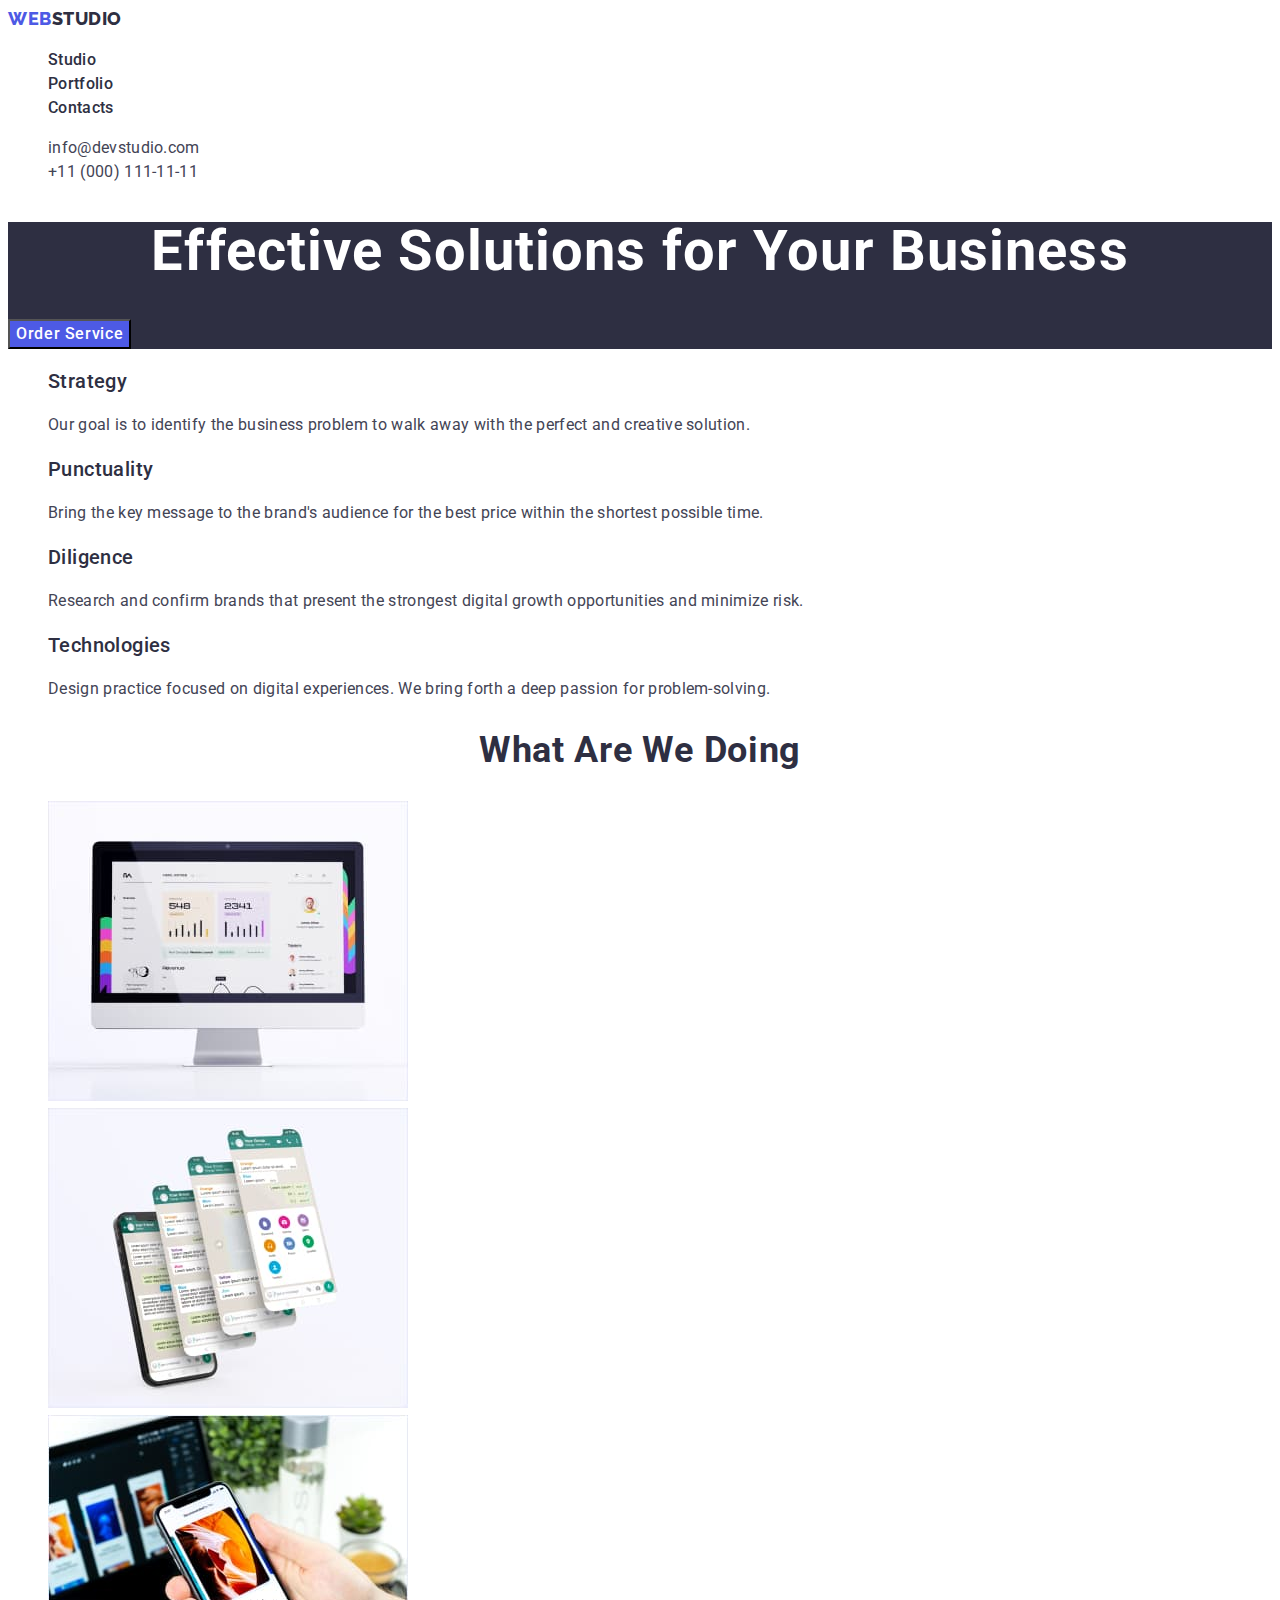
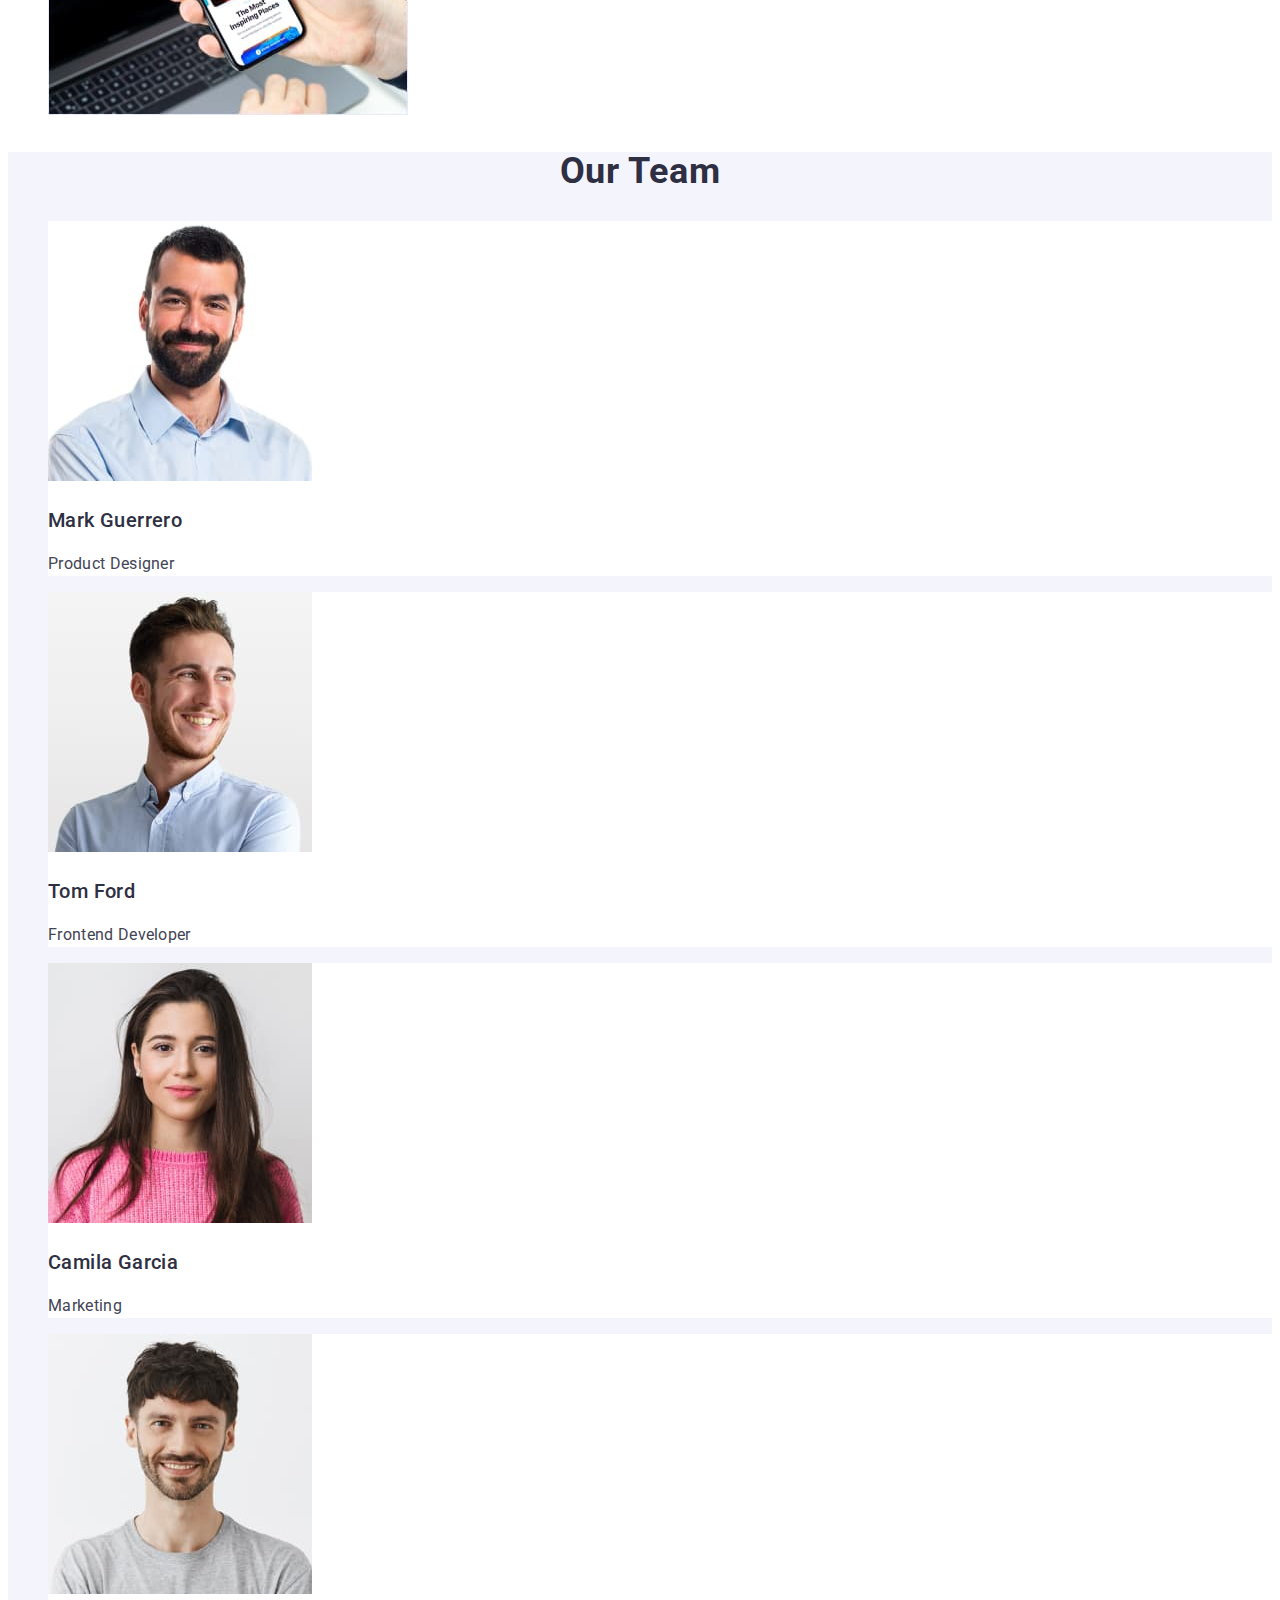
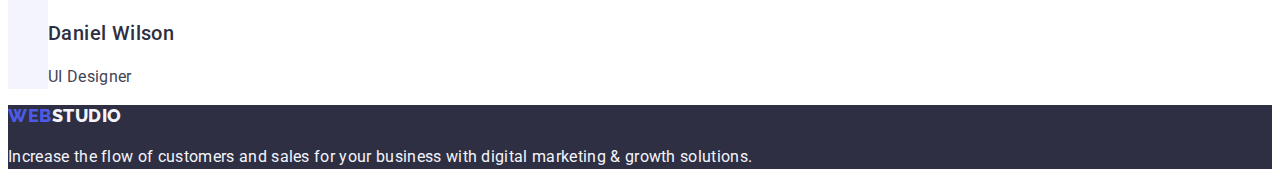
==== index.html @ 4e070243 "Initial commit" ====
<!DOCTYPE html>
<html lang="en">
  <head>
    <meta charset="UTF-8" />
    <meta http-equiv="X-UA-Compatible" content="IE=edge" />
    <meta name="viewport" content="width=device-width, initial-scale=1.0" />
    <title>WebStudio</title>
    <link rel="preconnect" href="https://fonts.googleapis.com" />
    <link rel="preconnect" href="https://fonts.gstatic.com" crossorigin />
    <link
      href="https://fonts.googleapis.com/css2?family=Raleway:wght@800&family=Roboto:wght@400;500;700&display=swap"
      rel="stylesheet"
    />
    <link rel="stylesheet" href="./css/styles.css" />
  </head>
  <body>
    <!--Шапка профілю з навігацією та лого-->

    <header class="page-header">
      <nav class="nav">
        <a class="logo link" href="./index.html"
          >Web<span class="upper-logo">Studio</span></a
        >
        <ul class="site-nav list">
          <li class="item">
            <a class="link" href="./index.html">Studio</a>
          </li>
          <li class="item">
            <a class="link" href="./portfolio.html">Portfolio</a>
          </li>
          <li class="item">
            <a class="link" href="">Contacts</a>
          </li>
        </ul>
      </nav>
      <address class="address">
        <ul class="list">
          <li>
            <a class="address link" href="mailto:info@devstudio.com"
              >info@devstudio.com</a
            >
          </li>
          <li>
            <a class="address link" href="tel:+110001111111"
              >+11 (000) 111-11-11</a
            >
          </li>
        </ul>
      </address>
    </header>

    <main>
      <!--Секція герой-->
      <section class="page-hero">
        <h1 class="hero-title">Effective Solutions for Your Business</h1>
        <button class="btn hero" type="button">Order Service</button>
      </section>

      <!--Секція відмінностей та переваг-->
      <section class="section">
        <h2 class="visually-hidden" hidden>Our features</h2>
        <ul class="features list">
          <li class="features item">
            <h3 class="features subtitle">Strategy</h3>
            <p class="features text">
              Our goal is to identify the business problem to walk away with the
              perfect and creative solution.
            </p>
          </li>

          <li class="features item">
            <h3 class="features subtitle">Punctuality</h3>
            <p class="features text">
              Bring the key message to the brand's audience for the best price
              within the shortest possible time.
            </p>
          </li>

          <li>
            <h3 class="features subtitle">Diligence</h3>
            <p class="features text">
              Research and confirm brands that present the strongest digital
              growth opportunities and minimize risk.
            </p>
          </li>

          <li class="features item">
            <h3 class="features subtitle">Technologies</h3>
            <p class="features text">
              Design practice focused on digital experiences. We bring forth a
              deep passion for problem-solving.
            </p>
          </li>
        </ul>
      </section>

      <!--Секція чим ми займаємося-->
      <section class="section">
        <h2 class="section-title">What are we doing</h2>
        <ul class="working list">
          <li class="working item">
            <img
              src="./images/section-working/what-are-we-doing-1.jpg"
              alt="monitor for computer with open web page"
              width="360"
              height="300"
            />
          </li>
          <li class="working item">
            <img
              src="./images/section-working/what-are-we-doing-2.jpg"
              alt="mobile phone with chat"
              width="360"
              height="300"
            />
          </li>
          <li class="working item">
            <img
              src="./images/section-working/what-are-we-doing-3.jpg"
              alt="man with laptop and phone with open websites"
              width="360"
              height="300"
            />
          </li>
        </ul>
      </section>

      <!--Секція Наша команда-->
      <section class="team section">
        <h2 class="section-title">Our Team</h2>
        <ul class="team list">
          <li class="team item">
            <img
              src="./images/section-team/team-1.jpg"
              alt="Mark Guerrero"
              width="264"
              height="260"
            />
            <h3 class="team subtitle">Mark Guerrero</h3>
            <p class="team text">Product Designer</p>
          </li>
          <li class="team item">
            <img
              src="./images/section-team/team-2.jpg"
              alt="Tom Ford"
              width="264"
              height="260"
            />
            <h3 class="team subtitle">Tom Ford</h3>
            <p class="team text">Frontend Developer</p>
          </li>
          <li class="team item">
            <img
              src="./images/section-team/team-3.jpg"
              alt="Camila Garcia"
              width="264"
              height="260"
            />
            <h3 class="team subtitle">Camila Garcia</h3>
            <p class="team text">Marketing</p>
          </li>
          <li class="team item">
            <img
              src="./images/section-team/team-4.jpg"
              alt="Daniel Wilson"
              width="264"
              height="260"
            />
            <h3 class="team subtitle">Daniel Wilson</h3>
            <p class="team text">UI Designer</p>
          </li>
        </ul>
      </section>
    </main>

    <!--Підвал-->
    <footer class="page-footer">
      <a class="logo link" href="./index.html"
        >Web<span class="lower-logo">Studio</span></a
      >
      <p class="footer text">
        Increase the flow of customers and sales for your business with digital
        marketing & growth solutions.
      </p>
    </footer>
  </body>
</html>
---- css/styles.css ----
:root {
  --color-navy: #2e2f42;
  --color-slate: #434455;
  --color-text-footer: #f4f4fd;
  --color-text-white: #ffffff;
  --acent-color: #4d5ae5;
  --acent-color-active: #404bbf;

  --background-color-white: #ffffff;
  --background-color-dark: #2e2f42;
  --background-color-gris: #f4f4fd;
  --background-color-light: #8e8f99;
}
/**
  |============================
  | :root {
  --color-light-slate: rgba(142, 143, 153, 1);
  --color-cornflower: rgba(231, 233, 252, 1);
  --color-navy-blue-modal: rgba(46, 47, 66, 0.4);
  --color-grey: rgba(46, 47, 66, 0.7);
  --color-dairy: rgba(252, 252, 252, 1);
}
  |============================
*/

/**
  |============================
  | Глобальні стилі
  |============================
*/
body {
  font-size: 16px;
  font-family: "Roboto", sans-serif;
  line-height: 1.5;
  letter-spacing: 0.02em;
  color: var(--color-slate);

  background-color: var(--background-color-white);
}

.link {
  text-decoration: none;
}

.list {
  list-style: none;
}

/**
  |============================
  | Скриті заголовки
  |============================
*/
.visually-hidden {
  position: absolute;
  width: 1px;
  height: 1px;
  margin: -1px;
  border: 0;
  padding: 0;

  white-space: nowrap;
  clip-path: inset(100%);
  clip: rect(0 0 0 0);
  overflow: hidden;
}

/**
  |============================
  | Логотип
  |============================
*/
.logo {
  font-family: "Raleway", sans-serif;
  font-weight: 800;
  font-size: 18px;
  line-height: 1.17;
  letter-spacing: 0.03em;
  text-transform: uppercase;
  color: var(--acent-color);
}
.logo .upper-logo {
  color: var(--color-navy);
}
.page-footer .lower-logo {
  color: var(--color-text-footer);
}

.logo:hover,
.logo:focus {
  color: var(--acent-color-active);
}

/**
  |============================
  | Навігація
  |============================
*/
.site-nav .link {
  font-weight: 500;
  color: var(--color-navy);
}
.site-nav .link:hover,
.site-nav .link:focus,
.site-nav .link:active {
  color: var(--acent-color-active);
}
/*
.site-nav .link.current {
  color: var(--acent-color);
} */
.address {
  font-weight: inherit;
  font-style: normal;
  color: inherit;
}
.address .link:hover,
.address .link:focus,
.address .link:active {
  color: var(--acent-color-active);
}

/**
  |============================
  | Заголовки 
  |============================
*/
.section-title {
  font-size: 36px;
  line-height: 1.11;
  letter-spacing: 0.02em;
  text-align: center;
  text-transform: capitalize;
  color: var(--color-navy);
}
.subtitle {
  font-weight: 500;
  font-size: 20px;
  line-height: 1.2;
  letter-spacing: 0.02em;
  color: var(--color-navy);
}

/**
  |============================
  | Кнопка
  |============================
*/

.btn {
  font-size: inherit;
  line-height: inherit;
  font-family: inherit;
  font-weight: 500;
  letter-spacing: 0.04em;
  color: var(--color-text-white);
  background-color: var(--acent-color);
  cursor: pointer;
}

.btn:hover,
.btn:focus {
  background-color: var(--acent-color-active);
}

/**
  |============================
  | Герой
  |============================
*/
.page-hero {
  background-color: var(--background-color-dark);
}
.hero-title {
  font-size: 56px;
  line-height: 1.07;
  letter-spacing: 0.02em;
  text-align: center;
  color: var(--color-text-white);
}

/**
  |============================
  | Секція команди
  |============================
*/
.team.section {
  background-color: var(--background-color-gris);
}
.team.item {
  background-color: var(--background-color-white);
}

/**
  |============================
  | Галерея
  |============================
*/

.gallery .text {
  letter-spacing: 0.02em;
  color: var(--color-slate);
}

/**
    |============================
    | Кнопки галереї робіт
    |============================
  */
.btn.gallery {
  color: var(--acent-color);
  background-color: var(--background-color-gris);
}

.btn.gallery:hover,
.btn.gallery:focus {
  color: var(--color-text-white);
  background-color: var(--acent-color-active);
}
/**
  |============================
  | Підвал
  |============================
*/

.page-footer {
  background-color: var(--background-color-dark);
}
.footer.text {
  color: var(--color-text-footer);
}

/*
.text-style-small-text {
  font-size: 12px;
  font-family: "Roboto";
  font-weight: 400;
  font-style: normal;
  line-height: 14px;
  letter-spacing: 0.04em;
  text-decoration: none;
  text-transform: none;
}
.text-style-link-text {
  font-size: 12px;
  font-family: "Roboto";
  font-weight: 400;
  font-style: normal;
  line-height: 16px;
  letter-spacing: 0.04em;
  text-decoration: underline;
  text-transform: none;
}
*/
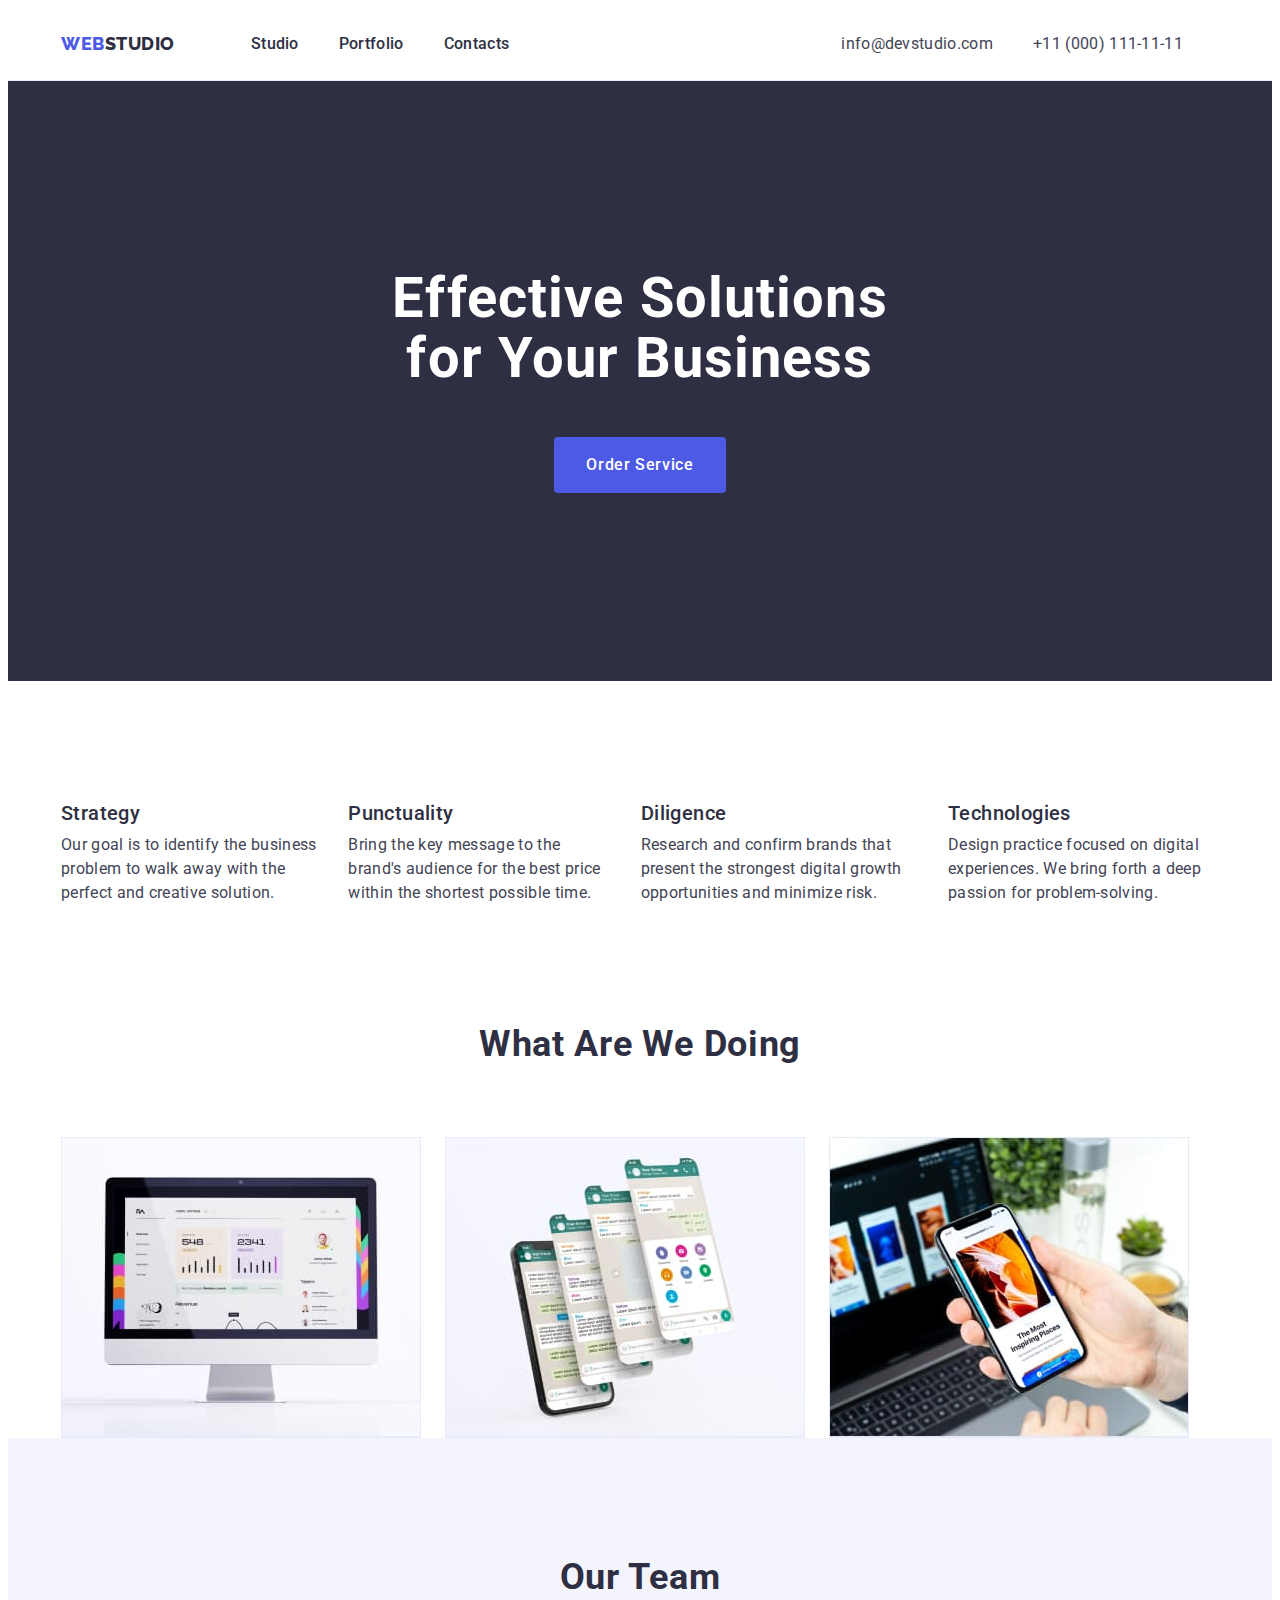
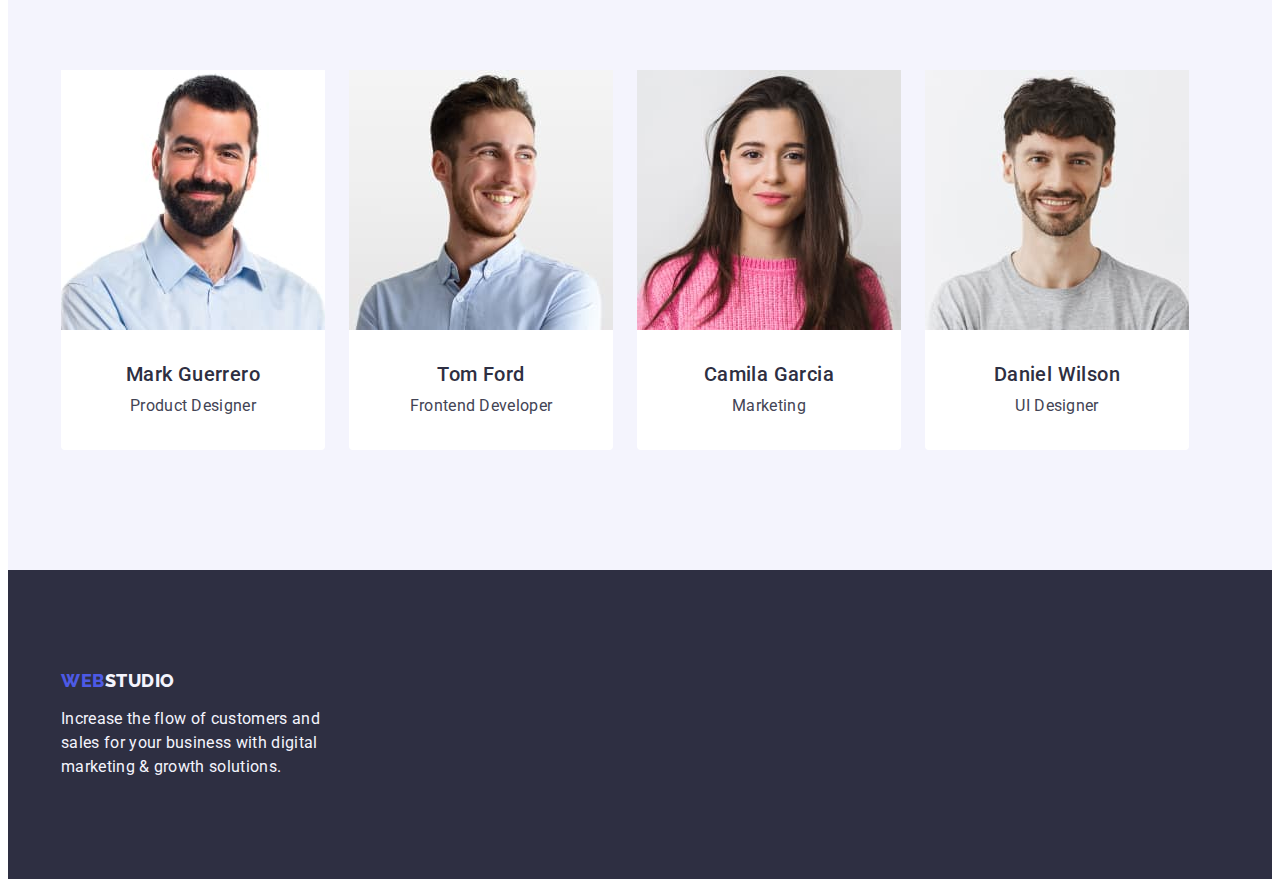
==== commit db02a904: "final index.html" ====
--- a/index.html
+++ b/index.html
@@ -11,177 +11,200 @@
       href="https://fonts.googleapis.com/css2?family=Raleway:wght@800&family=Roboto:wght@400;500;700&display=swap"
       rel="stylesheet"
     />
+    <link
+      rel="stylesheet"
+      href="https://cdnjs.cloudflare.com/ajax/libs/modern-normalize/1.1.0/modern-normalize.min.css"
+      integrity="sha512-wpPYUAdjBVSE4KJnH1VR1HeZfpl1ub8YT/NKx4PuQ5NmX2tKuGu6U/JRp5y+Y8XG2tV+wKQpNHVUX03MfMFn9Q=="
+      crossorigin="anonymous"
+      referrerpolicy="no-referrer"
+    />
     <link rel="stylesheet" href="./css/styles.css" />
   </head>
   <body>
     <!--Шапка профілю з навігацією та лого-->
-
-    <header class="page-header">
-      <nav class="nav">
-        <a class="logo link" href="./index.html"
-          >Web<span class="upper-logo">Studio</span></a
-        >
-        <ul class="site-nav list">
-          <li class="item">
-            <a class="link" href="./index.html">Studio</a>
-          </li>
-          <li class="item">
-            <a class="link" href="./portfolio.html">Portfolio</a>
-          </li>
-          <li class="item">
-            <a class="link" href="">Contacts</a>
-          </li>
-        </ul>
-      </nav>
-      <address class="address">
-        <ul class="list">
-          <li>
-            <a class="address link" href="mailto:info@devstudio.com"
-              >info@devstudio.com</a
-            >
-          </li>
-          <li>
-            <a class="address link" href="tel:+110001111111"
-              >+11 (000) 111-11-11</a
-            >
-          </li>
-        </ul>
-      </address>
+    <header class="header">
+      <div class="header-container container">
+        <nav class="nav">
+          <a class="logo link" href="./index.html"
+            >Web<span class="upper-logo">Studio</span></a
+          >
+          <ul class="site-nav list">
+            <li class="item">
+              <a class="link" href="./index.html">Studio</a>
+            </li>
+            <li class="item">
+              <a class="link" href="./portfolio.html">Portfolio</a>
+            </li>
+            <li class="item">
+              <a class="link" href="">Contacts</a>
+            </li>
+          </ul>
+        </nav>
+        <address class="address">
+          <ul class="list">
+            <li>
+              <a class="address link" href="mailto:info@devstudio.com"
+                >info@devstudio.com</a
+              >
+            </li>
+            <li>
+              <a class="address link" href="tel:+110001111111"
+                >+11 (000) 111-11-11</a
+              >
+            </li>
+          </ul>
+        </address>
+      </div>
     </header>
 
     <main>
       <!--Секція герой-->
       <section class="page-hero">
-        <h1 class="hero-title">Effective Solutions for Your Business</h1>
-        <button class="btn hero" type="button">Order Service</button>
+        <div class="container">
+          <h1 class="hero-title">Effective Solutions for Your Business</h1>
+          <button class="btn hero" type="button">Order Service</button>
+        </div>
       </section>
 
       <!--Секція відмінностей та переваг-->
-      <section class="section">
-        <h2 class="visually-hidden" hidden>Our features</h2>
-        <ul class="features list">
-          <li class="features item">
-            <h3 class="features subtitle">Strategy</h3>
-            <p class="features text">
-              Our goal is to identify the business problem to walk away with the
-              perfect and creative solution.
-            </p>
-          </li>
-
-          <li class="features item">
-            <h3 class="features subtitle">Punctuality</h3>
-            <p class="features text">
-              Bring the key message to the brand's audience for the best price
-              within the shortest possible time.
-            </p>
-          </li>
-
-          <li>
-            <h3 class="features subtitle">Diligence</h3>
-            <p class="features text">
-              Research and confirm brands that present the strongest digital
-              growth opportunities and minimize risk.
-            </p>
-          </li>
-
-          <li class="features item">
-            <h3 class="features subtitle">Technologies</h3>
-            <p class="features text">
-              Design practice focused on digital experiences. We bring forth a
-              deep passion for problem-solving.
-            </p>
-          </li>
-        </ul>
-      </section>
-
-      <!--Секція чим ми займаємося-->
-      <section class="section">
-        <h2 class="section-title">What are we doing</h2>
-        <ul class="working list">
-          <li class="working item">
-            <img
-              src="./images/section-working/what-are-we-doing-1.jpg"
-              alt="monitor for computer with open web page"
-              width="360"
-              height="300"
-            />
-          </li>
-          <li class="working item">
-            <img
-              src="./images/section-working/what-are-we-doing-2.jpg"
-              alt="mobile phone with chat"
-              width="360"
-              height="300"
-            />
-          </li>
-          <li class="working item">
-            <img
-              src="./images/section-working/what-are-we-doing-3.jpg"
-              alt="man with laptop and phone with open websites"
-              width="360"
-              height="300"
-            />
-          </li>
-        </ul>
+      <section class="features section">
+        <div class="features-container container">
+          <h2 class="visually-hidden" hidden>Our features</h2>
+          <ul class="features list">
+            <li class="features item">
+              <h3 class="features subtitle">Strategy</h3>
+              <p class="features text">
+                Our goal is to identify the business problem to walk away with
+                the perfect and creative solution.
+              </p>
+            </li>
+            <li class="features item">
+              <h3 class="features subtitle">Punctuality</h3>
+              <p class="features text">
+                Bring the key message to the brand's audience for the best price
+                within the shortest possible time.
+              </p>
+            </li>
+            <li>
+              <h3 class="features subtitle">Diligence</h3>
+              <p class="features text">
+                Research and confirm brands that present the strongest digital
+                growth opportunities and minimize risk.
+              </p>
+            </li>
+            <li class="features item">
+              <h3 class="features subtitle">Technologies</h3>
+              <p class="features text">
+                Design practice focused on digital experiences. We bring forth a
+                deep passion for problem-solving.
+              </p>
+            </li>
+          </ul>
+        </div>
+      </section>
+
+      <!--Секція послуг-->
+      <section class="working section">
+        <div class="working-container container">
+          <h2 class="section-title">What are we doing</h2>
+          <ul class="working list card-set">
+            <li class="working item card-sed-item">
+              <img
+                src="./images/section-working/what-are-we-doing-1.jpg"
+                alt="monitor for computer with open web page"
+                width="360"
+                height="300"
+              />
+            </li>
+            <li class="working item card-sed-item">
+              <img
+                src="./images/section-working/what-are-we-doing-2.jpg"
+                alt="mobile phone with chat"
+                width="360"
+                height="300"
+              />
+            </li>
+            <li class="working item card-sed-item">
+              <img
+                src="./images/section-working/what-are-we-doing-3.jpg"
+                alt="man with laptop and phone with open websites"
+                width="360"
+                height="300"
+              />
+            </li>
+          </ul>
+        </div>
       </section>
 
       <!--Секція Наша команда-->
       <section class="team section">
-        <h2 class="section-title">Our Team</h2>
-        <ul class="team list">
-          <li class="team item">
-            <img
-              src="./images/section-team/team-1.jpg"
-              alt="Mark Guerrero"
-              width="264"
-              height="260"
-            />
-            <h3 class="team subtitle">Mark Guerrero</h3>
-            <p class="team text">Product Designer</p>
-          </li>
-          <li class="team item">
-            <img
-              src="./images/section-team/team-2.jpg"
-              alt="Tom Ford"
-              width="264"
-              height="260"
-            />
-            <h3 class="team subtitle">Tom Ford</h3>
-            <p class="team text">Frontend Developer</p>
-          </li>
-          <li class="team item">
-            <img
-              src="./images/section-team/team-3.jpg"
-              alt="Camila Garcia"
-              width="264"
-              height="260"
-            />
-            <h3 class="team subtitle">Camila Garcia</h3>
-            <p class="team text">Marketing</p>
-          </li>
-          <li class="team item">
-            <img
-              src="./images/section-team/team-4.jpg"
-              alt="Daniel Wilson"
-              width="264"
-              height="260"
-            />
-            <h3 class="team subtitle">Daniel Wilson</h3>
-            <p class="team text">UI Designer</p>
-          </li>
-        </ul>
+        <div class="container">
+          <h2 class="section-title">Our Team</h2>
+          <ul class="team list card-set">
+            <li class="team item card-sed-item">
+              <img
+                src="./images/section-team/team-1.jpg"
+                alt="Mark Guerrero"
+                width="264"
+                height="260"
+              />
+              <div class="subtitle-text">
+                <h3 class="team subtitle">Mark Guerrero</h3>
+                <p class="team text">Product Designer</p>
+              </div>
+            </li>
+            <li class="team item card-sed-item">
+              <img
+                src="./images/section-team/team-2.jpg"
+                alt="Tom Ford"
+                width="264"
+                height="260"
+              />
+              <div class="subtitle-text">
+                <h3 class="team subtitle">Tom Ford</h3>
+                <p class="team text">Frontend Developer</p>
+              </div>
+            </li>
+            <li class="team item card-sed-item">
+              <img
+                src="./images/section-team/team-3.jpg"
+                alt="Camila Garcia"
+                width="264"
+                height="260"
+              />
+              <div class="subtitle-text">
+                <h3 class="team subtitle">Camila Garcia</h3>
+                <p class="team text">Marketing</p>
+              </div>
+            </li>
+            <li class="team item card-sed-item">
+              <img
+                src="./images/section-team/team-4.jpg"
+                alt="Daniel Wilson"
+                width="264"
+                height="260"
+              />
+              <div class="subtitle-text">
+                <h3 class="team subtitle">Daniel Wilson</h3>
+                <p class="team text">UI Designer</p>
+              </div>
+            </li>
+          </ul>
+        </div>
       </section>
     </main>
 
     <!--Підвал-->
     <footer class="page-footer">
-      <a class="logo link" href="./index.html"
-        >Web<span class="lower-logo">Studio</span></a
-      >
-      <p class="footer text">
-        Increase the flow of customers and sales for your business with digital
-        marketing & growth solutions.
-      </p>
+      <div class="container">
+        <a class="logo link" href="./index.html"
+          >Web<span class="lower-logo">Studio</span></a
+        >
+        <p class="footer text">
+          Increase the flow of customers and sales for your business with
+          digital marketing & growth solutions.
+        </p>
+      </div>
     </footer>
   </body>
 </html>
--- a/css/styles.css
+++ b/css/styles.css
@@ -10,6 +10,10 @@
   --background-color-dark: #2e2f42;
   --background-color-gris: #f4f4fd;
   --background-color-light: #8e8f99;
+  --color-cornflower: #e7e9fc;
+
+  --indent: 24px;
+  --items: 3;
 }
 /**
   |============================
@@ -24,10 +28,11 @@
 */
 
 /**
-  |============================
-  | Глобальні стилі
-  |============================
-*/
+  |=======================================
+  | Глобальні стилі  нормалізація та reset
+  |=======================================
+*/
+
 body {
   font-size: 16px;
   font-family: "Roboto", sans-serif;
@@ -38,12 +43,44 @@
   background-color: var(--background-color-white);
 }
 
+h1,
+h2,
+h3,
+h4,
+h5,
+h6,
+p {
+  margin: 0;
+}
+
+img {
+  display: block;
+  max-width: 100%;
+  height: auto;
+}
+
 .link {
   text-decoration: none;
 }
 
 .list {
   list-style: none;
+  padding: 0;
+  margin: 0;
+}
+
+/**
+  |============================
+  | Контейнер
+  |============================
+*/
+
+.container {
+  max-width: 1158px;
+  padding: 0 15px;
+  margin: 0 auto;
+
+  /*outline: 2px solid red;*/
 }
 
 /**
@@ -63,6 +100,41 @@
   clip-path: inset(100%);
   clip: rect(0 0 0 0);
   overflow: hidden;
+}
+
+/**
+  |============================
+  | Хедер
+  |============================
+*/
+.header {
+  border-bottom: 1px solid var(--color-cornflower);
+}
+.header-container {
+  display: flex;
+  align-items: center;
+}
+.address {
+  font-weight: inherit;
+  font-style: normal;
+  color: inherit;
+}
+
+.address .list {
+  display: flex;
+  gap: 40px;
+  align-items: center;
+}
+
+.address.link {
+  display: block;
+  padding-top: 24px;
+  padding-bottom: 24px;
+}
+.address .link:hover,
+.address .link:focus,
+.address .link:active {
+  color: var(--acent-color-active);
 }
 
 /**
@@ -79,6 +151,16 @@
   text-transform: uppercase;
   color: var(--acent-color);
 }
+.header .logo {
+  padding-top: 24px;
+  padding-bottom: 24px;
+  margin-right: 76px;
+}
+
+.page-footer .logo {
+  display: block;
+  margin-bottom: 16px;
+}
 .logo .upper-logo {
   color: var(--color-navy);
 }
@@ -96,7 +178,21 @@
   | Навігація
   |============================
 */
+.nav {
+  display: flex;
+}
+
+.site-nav.list {
+  display: flex;
+  gap: 40px;
+  align-items: center;
+  margin-right: 332px;
+}
+
 .site-nav .link {
+  padding-top: 24px;
+  padding-bottom: 24px;
+
   font-weight: 500;
   color: var(--color-navy);
 }
@@ -109,16 +205,6 @@
 .site-nav .link.current {
   color: var(--acent-color);
 } */
-.address {
-  font-weight: inherit;
-  font-style: normal;
-  color: inherit;
-}
-.address .link:hover,
-.address .link:focus,
-.address .link:active {
-  color: var(--acent-color-active);
-}
 
 /**
   |============================
@@ -126,6 +212,7 @@
   |============================
 */
 .section-title {
+  margin-bottom: 72px;
   font-size: 36px;
   line-height: 1.11;
   letter-spacing: 0.02em;
@@ -134,6 +221,8 @@
   color: var(--color-navy);
 }
 .subtitle {
+  margin-bottom: 8px;
+
   font-weight: 500;
   font-size: 20px;
   line-height: 1.2;
@@ -153,7 +242,9 @@
   font-family: inherit;
   font-weight: 500;
   letter-spacing: 0.04em;
+  text-align: center;
   color: var(--color-text-white);
+
   background-color: var(--acent-color);
   cursor: pointer;
 }
@@ -165,49 +256,130 @@
 
 /**
   |============================
+  | Сітки
+  |============================
+*/
+
+.card-set {
+  display: flex;
+  flex-wrap: wrap;
+  gap: var(--indent);
+}
+.card-sed-item {
+  flex-basis: calc((100% - var(--indent) * var(--items) - 1) / var(--items));
+}
+/**
+  |============================
   | Герой
   |============================
 */
 .page-hero {
+  padding: 188px 0px;
   background-color: var(--background-color-dark);
 }
 .hero-title {
+  width: 496px;
+  margin: 0px auto 48px;
+
   font-size: 56px;
   line-height: 1.07;
   letter-spacing: 0.02em;
   text-align: center;
   color: var(--color-text-white);
 }
-
+.btn.hero {
+  display: block;
+  min-width: 169px;
+  padding: 16px 32px;
+  border: 0;
+  border-radius: 4px;
+  margin: 0 auto;
+}
+
+/**
+  |============================
+  | Секція переваг
+  |============================
+*/
+.features.section {
+  padding-top: 120px;
+  padding-bottom: 120px;
+}
+.features-container {
+  display: flex;
+  align-items: center;
+}
+.features.list {
+  display: flex;
+  gap: 24px;
+}
+
+/**
+  |============================
+  | Секція послуг
+  |============================
+*/
+.working.item {
+  border-bottom: 1px solid var(--color-cornflower);
+}
 /**
   |============================
   | Секція команди
   |============================
 */
 .team.section {
+  padding-top: 120px;
+  padding-bottom: 120px;
+
   background-color: var(--background-color-gris);
 }
+.team.list {
+  --items: 4;
+}
 .team.item {
+  border-radius: 0px 0px 4px 4px;
   background-color: var(--background-color-white);
 }
 
-/**
-  |============================
-  | Галерея
-  |============================
+.subtitle-text {
+  padding-top: 32px;
+  padding-bottom: 32px;
+  text-align: center;
+}
+
+/**
+|==========================================
+|              Галерея
+|==========================================
 */
 
 .gallery .text {
   letter-spacing: 0.02em;
   color: var(--color-slate);
 }
-
-/**
-    |============================
-    | Кнопки галереї робіт
-    |============================
-  */
+.gallery .subtitle-text {
+  border-right: 1px solid var(--color-cornflower);
+  border-bottom: 1px solid var(--color-cornflower);
+  border-left: 1px solid var(--color-cornflower);
+  text-align: left;
+}
+
+/**
+|========================================
+|          Кнопки галереї робіт
+|========================================
+*/
+.category.list {
+  padding-top: 96px;
+  padding-bottom: 72px;
+  --items: 5;
+  justify-content: center;
+  align-items: center;
+}
 .btn.gallery {
+  padding: 12px 24px;
+  border: 1px solid var(--color-cornflower);
+  border-radius: 4px;
   color: var(--acent-color);
   background-color: var(--background-color-gris);
 }
@@ -218,15 +390,19 @@
   background-color: var(--acent-color-active);
 }
 /**
-  |============================
-  | Підвал
-  |============================
+|========================================
+|                 Підвал
+|========================================
 */
 
 .page-footer {
+  padding-top: 100px;
+  padding-bottom: 100px;
+
   background-color: var(--background-color-dark);
 }
 .footer.text {
+  width: 264px;
   color: var(--color-text-footer);
 }
 
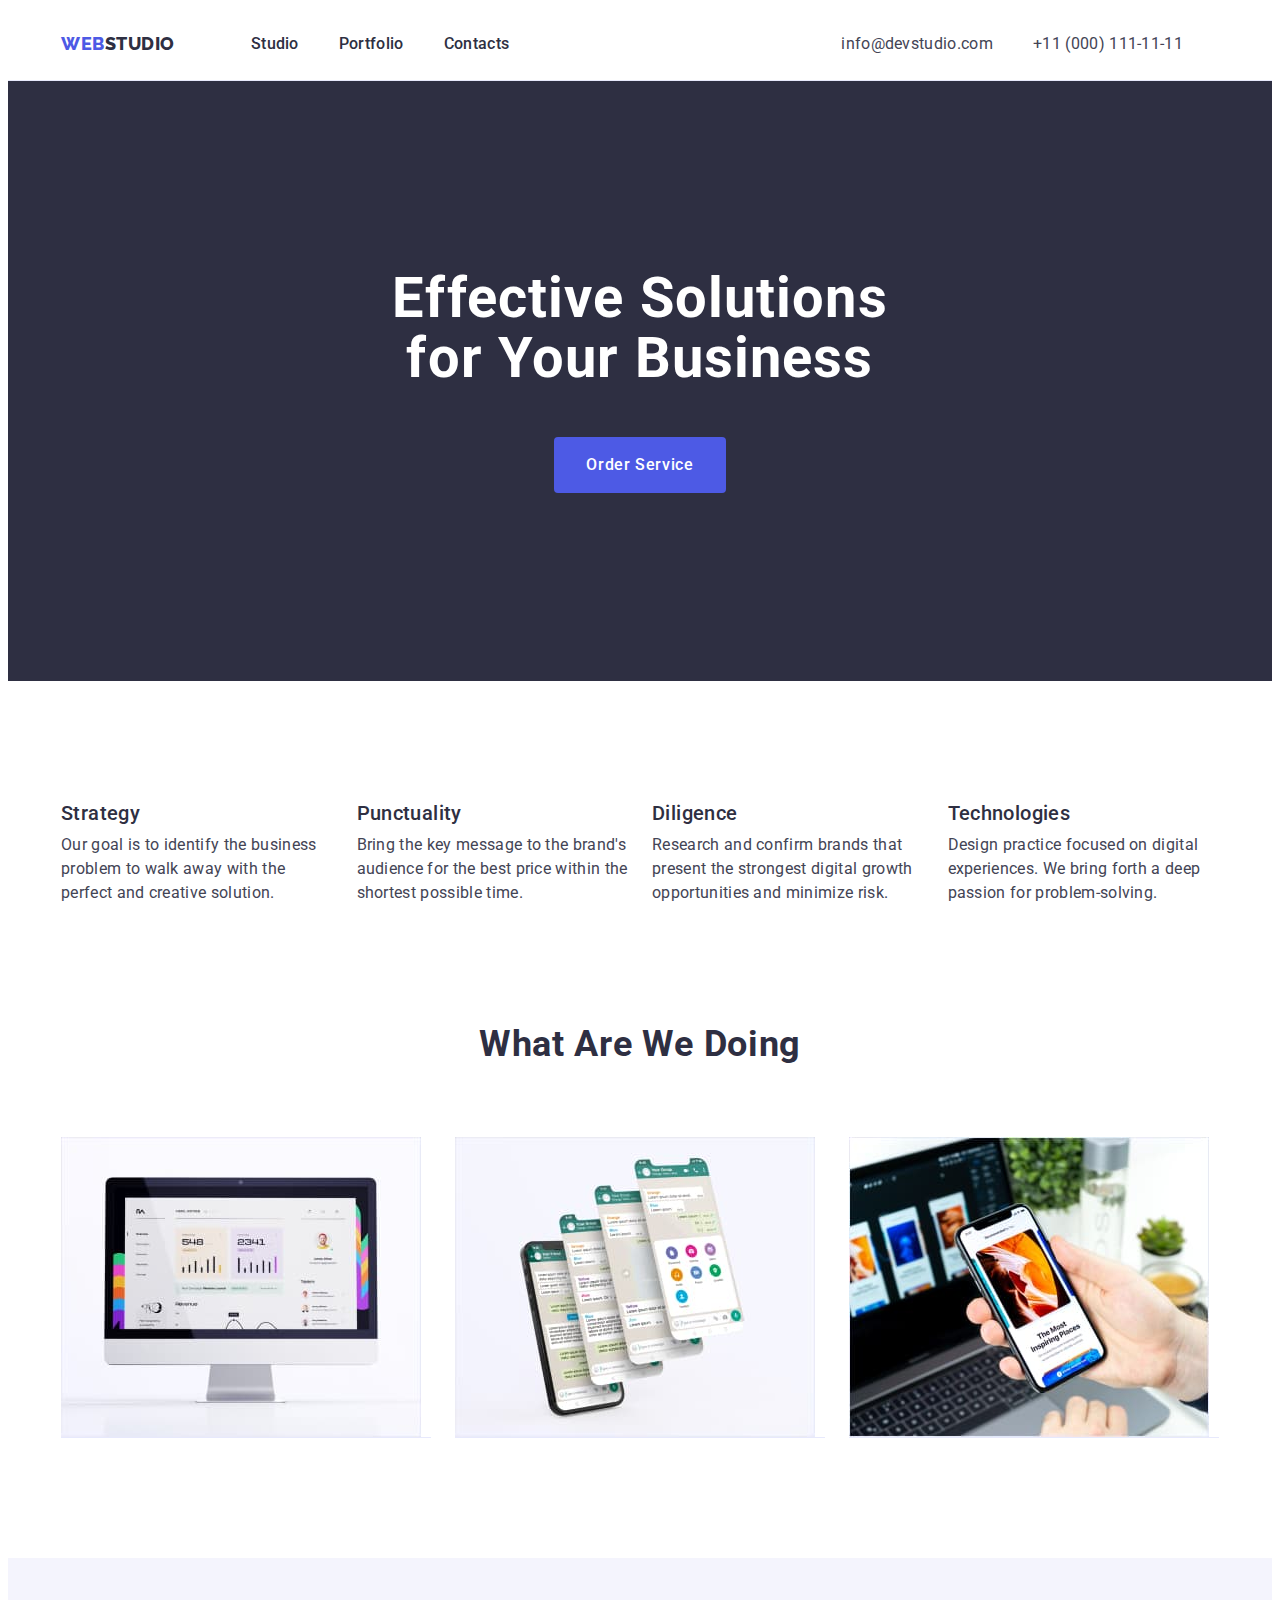
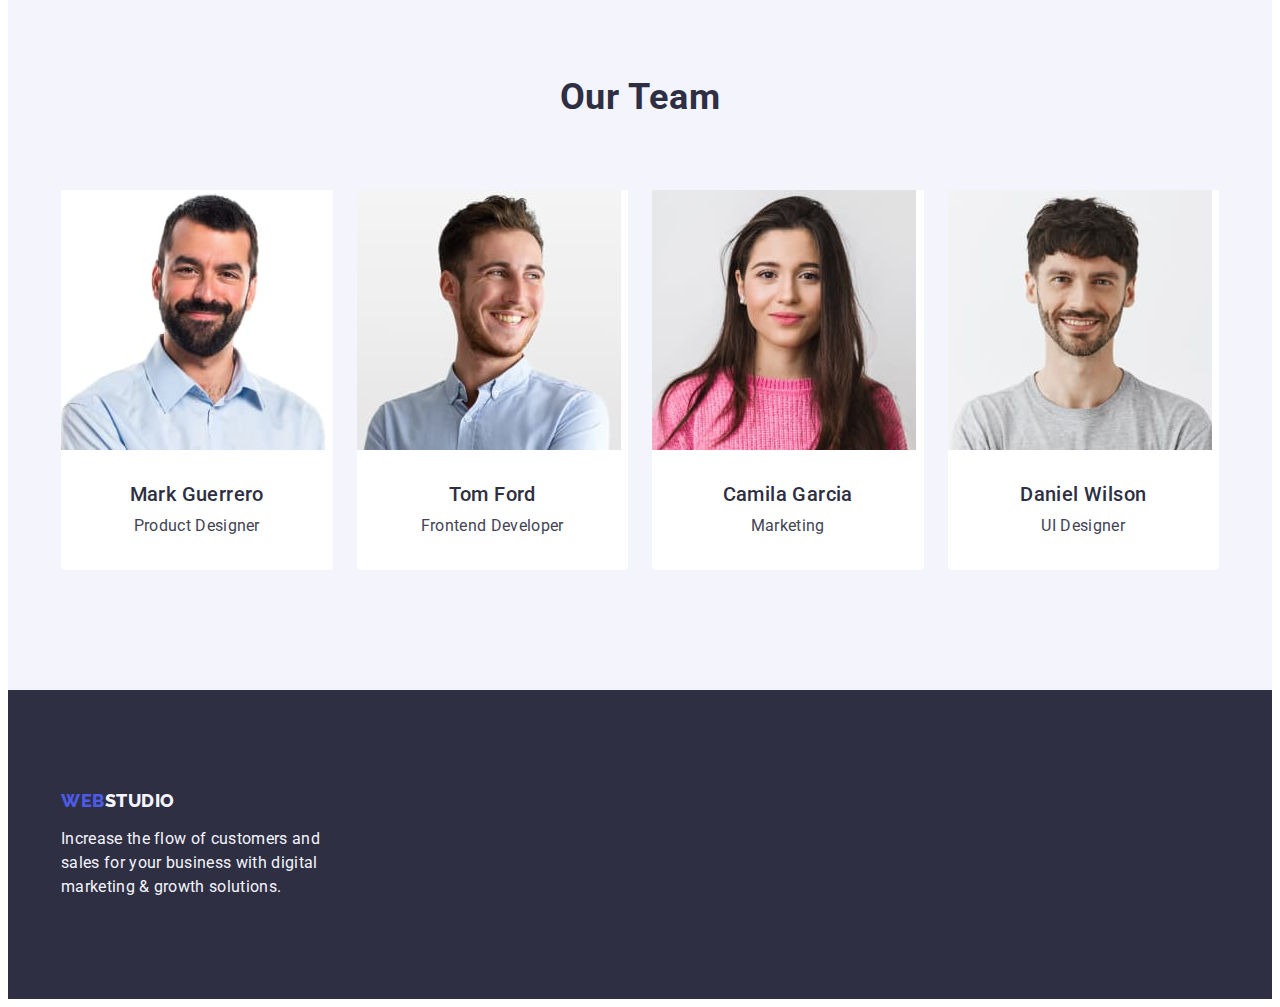
==== commit ee6908a2: "change index.html" ====
--- a/index.html
+++ b/index.html
@@ -70,29 +70,29 @@
       <section class="features section">
         <div class="features-container container">
           <h2 class="visually-hidden" hidden>Our features</h2>
-          <ul class="features list">
-            <li class="features item">
+          <ul class="features list card-set">
+            <li class="features item card-sed-item">
               <h3 class="features subtitle">Strategy</h3>
               <p class="features text">
                 Our goal is to identify the business problem to walk away with
                 the perfect and creative solution.
               </p>
             </li>
-            <li class="features item">
+            <li class="features item card-sed-item">
               <h3 class="features subtitle">Punctuality</h3>
               <p class="features text">
                 Bring the key message to the brand's audience for the best price
                 within the shortest possible time.
               </p>
             </li>
-            <li>
+            <li class="features item card-sed-item">
               <h3 class="features subtitle">Diligence</h3>
               <p class="features text">
                 Research and confirm brands that present the strongest digital
                 growth opportunities and minimize risk.
               </p>
             </li>
-            <li class="features item">
+            <li class="features item card-sed-item">
               <h3 class="features subtitle">Technologies</h3>
               <p class="features text">
                 Design practice focused on digital experiences. We bring forth a
--- a/css/styles.css
+++ b/css/styles.css
@@ -28,9 +28,9 @@
 */
 
 /**
-  |=======================================
-  | Глобальні стилі  нормалізація та reset
-  |=======================================
+  |========================================================
+  |            Глобальні стилі  нормалізація та reset
+  |========================================================
 */
 
 body {
@@ -69,10 +69,14 @@
   margin: 0;
 }
 
-/**
-  |============================
-  | Контейнер
-  |============================
+.section {
+  padding-top: 120px;
+  padding-bottom: 120px;
+}
+/**
+  |===========================================
+  |                 Контейнер
+  |===========================================
 */
 
 .container {
@@ -84,9 +88,9 @@
 }
 
 /**
-  |============================
-  | Скриті заголовки
-  |============================
+  |==========================================
+  |                Скриті заголовки
+  |==========================================
 */
 .visually-hidden {
   position: absolute;
@@ -103,17 +107,20 @@
 }
 
 /**
-  |============================
-  | Хедер
-  |============================
-*/
+  |========================================
+  |                    Хедер
+  |========================================
+*/
+
 .header {
   border-bottom: 1px solid var(--color-cornflower);
 }
+
 .header-container {
   display: flex;
   align-items: center;
 }
+
 .address {
   font-weight: inherit;
   font-style: normal;
@@ -138,10 +145,11 @@
 }
 
 /**
-  |============================
-  | Логотип
-  |============================
-*/
+  |======================================
+  |                   Логотип
+  |======================================
+*/
+
 .logo {
   font-family: "Raleway", sans-serif;
   font-weight: 800;
@@ -151,19 +159,25 @@
   text-transform: uppercase;
   color: var(--acent-color);
 }
+
 .header .logo {
+  display: inline-block;
   padding-top: 24px;
   padding-bottom: 24px;
+
   margin-right: 76px;
 }
 
 .page-footer .logo {
   display: block;
+
   margin-bottom: 16px;
 }
+
 .logo .upper-logo {
   color: var(--color-navy);
 }
+
 .page-footer .lower-logo {
   color: var(--color-text-footer);
 }
@@ -174,18 +188,20 @@
 }
 
 /**
-  |============================
-  | Навігація
-  |============================
+  |===================================
+  |               Навігація
+  |===================================
 */
 .nav {
   display: flex;
+  align-items: center;
 }
 
 .site-nav.list {
   display: flex;
   gap: 40px;
   align-items: center;
+
   margin-right: 332px;
 }
 
@@ -196,6 +212,7 @@
   font-weight: 500;
   color: var(--color-navy);
 }
+
 .site-nav .link:hover,
 .site-nav .link:focus,
 .site-nav .link:active {
@@ -207,12 +224,13 @@
 } */
 
 /**
-  |============================
-  | Заголовки 
-  |============================
+  |===================================
+  |                 Заголовки 
+  |===================================
 */
 .section-title {
   margin-bottom: 72px;
+
   font-size: 36px;
   line-height: 1.11;
   letter-spacing: 0.02em;
@@ -220,6 +238,7 @@
   text-transform: capitalize;
   color: var(--color-navy);
 }
+
 .subtitle {
   margin-bottom: 8px;
 
@@ -231,9 +250,9 @@
 }
 
 /**
-  |============================
-  | Кнопка
-  |============================
+  |==================================
+  |                Кнопка
+  |==================================
 */
 
 .btn {
@@ -255,9 +274,9 @@
 }
 
 /**
-  |============================
-  | Сітки
-  |============================
+  |====================================
+  |                   Сітки
+  |====================================
 */
 
 .card-set {
@@ -265,20 +284,23 @@
   flex-wrap: wrap;
   gap: var(--indent);
 }
+
 .card-sed-item {
-  flex-basis: calc((100% - var(--indent) * var(--items) - 1) / var(--items));
-}
-/**
-  |============================
-  | Герой
-  |============================
+  flex-basis: calc((100% - var(--indent) * (var(--items) - 1)) / var(--items));
+}
+
+/**
+  |=================================
+  |                  Герой
+  |=================================
 */
 .page-hero {
   padding: 188px 0px;
   background-color: var(--background-color-dark);
 }
+
 .hero-title {
-  width: 496px;
+  max-width: 496px;
   margin: 0px auto 48px;
 
   font-size: 56px;
@@ -287,6 +309,7 @@
   text-align: center;
   color: var(--color-text-white);
 }
+
 .btn.hero {
   display: block;
   min-width: 169px;
@@ -297,45 +320,43 @@
 }
 
 /**
-  |============================
-  | Секція переваг
-  |============================
-*/
-.features.section {
-  padding-top: 120px;
-  padding-bottom: 120px;
-}
-.features-container {
-  display: flex;
-  align-items: center;
-}
+  |===================================
+  |             Секція переваг
+  |===================================
+*/
+
 .features.list {
-  display: flex;
-  gap: 24px;
-}
-
-/**
-  |============================
-  | Секція послуг
-  |============================
-*/
+  --items: 4;
+}
+
+/**
+  |=================================
+  |                Секція послуг
+  |=================================
+*/
+
+.working.section {
+  padding-top: 0px;
+}
+
 .working.item {
   border-bottom: 1px solid var(--color-cornflower);
 }
-/**
-  |============================
-  | Секція команди
-  |============================
-*/
+
+/**
+  |=================================
+  |                Секція команди
+  |=================================
+*/
+
 .team.section {
-  padding-top: 120px;
-  padding-bottom: 120px;
-
   background-color: var(--background-color-gris);
 }
+
 .team.list {
   --items: 4;
 }
+
 .team.item {
   border-radius: 0px 0px 4px 4px;
   background-color: var(--background-color-white);
@@ -343,24 +364,44 @@
 
 .subtitle-text {
   padding-top: 32px;
+  padding-right: 16px;
   padding-bottom: 32px;
+  padding-left: 16px;
   text-align: center;
 }
 
 /**
 |==========================================
-|              Галерея
+|                    Галерея
 |==========================================
 */
+
+.page-gallery {
+  padding-top: 96px;
+  padding-bottom: 120px;
+}
+
+.gallery.card-set {
+  column-gap: var(--indent);
+  row-gap: 48px;
+}
+/*.gallery-item:nth-child(3n + 3) {
+  margin-right: 0px;
+}
+.gallery-item:not(:nth-last-child(-n + 3)) {
+  margin-bottom: 48px;
+}*/
 
 .gallery .text {
   letter-spacing: 0.02em;
   color: var(--color-slate);
 }
+
 .gallery .subtitle-text {
   border-right: 1px solid var(--color-cornflower);
   border-bottom: 1px solid var(--color-cornflower);
   border-left: 1px solid var(--color-cornflower);
+
   text-align: left;
 }
 
@@ -370,8 +411,7 @@
 |========================================
 */
 .category.list {
-  padding-top: 96px;
-  padding-bottom: 72px;
+  margin-bottom: 72px;
   --items: 5;
   justify-content: center;
   align-items: center;
@@ -380,15 +420,19 @@
   padding: 12px 24px;
   border: 1px solid var(--color-cornflower);
   border-radius: 4px;
+
   color: var(--acent-color);
   background-color: var(--background-color-gris);
 }
 
 .btn.gallery:hover,
 .btn.gallery:focus {
+  border: 1px solid transparent;
+
   color: var(--color-text-white);
   background-color: var(--acent-color-active);
 }
+
 /**
 |========================================
 |                 Підвал
@@ -405,26 +449,3 @@
   width: 264px;
   color: var(--color-text-footer);
 }
-
-/*
-.text-style-small-text {
-  font-size: 12px;
-  font-family: "Roboto";
-  font-weight: 400;
-  font-style: normal;
-  line-height: 14px;
-  letter-spacing: 0.04em;
-  text-decoration: none;
-  text-transform: none;
-}
-.text-style-link-text {
-  font-size: 12px;
-  font-family: "Roboto";
-  font-weight: 400;
-  font-style: normal;
-  line-height: 16px;
-  letter-spacing: 0.04em;
-  text-decoration: underline;
-  text-transform: none;
-}
-*/
